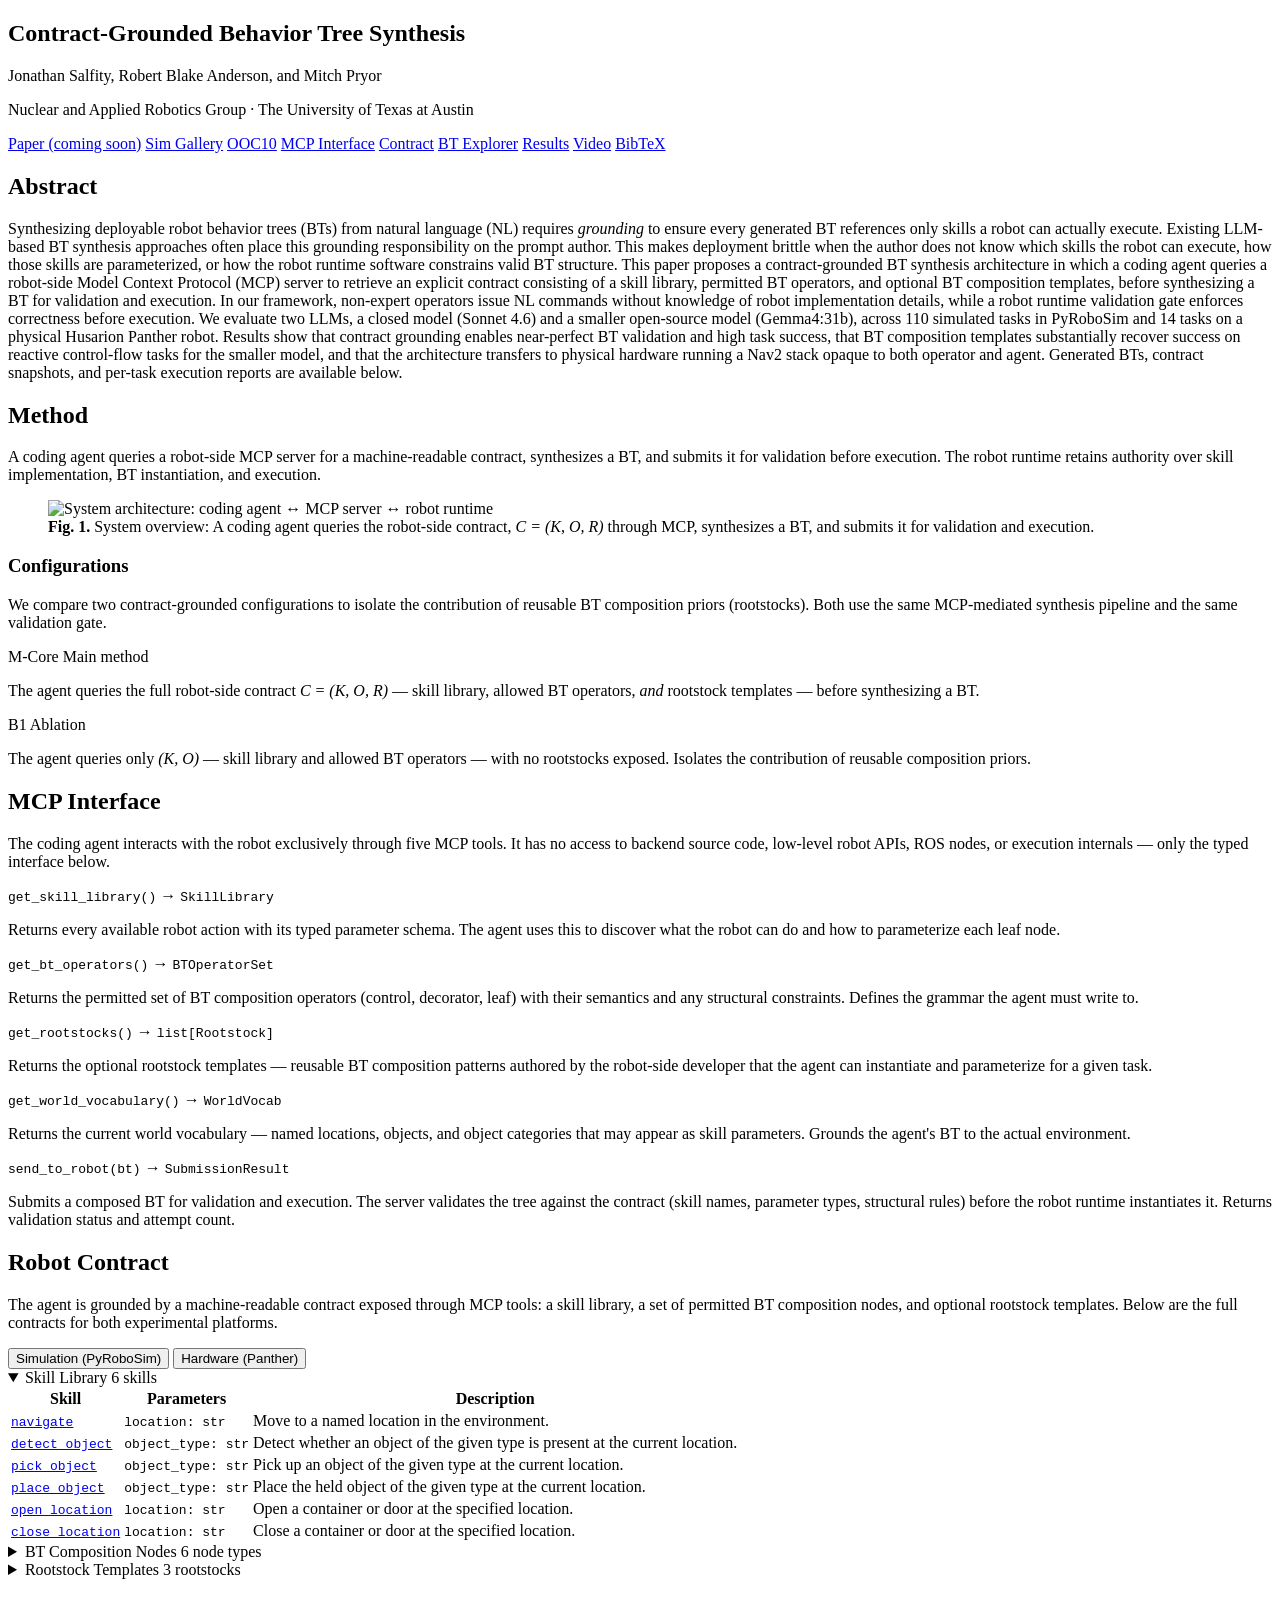
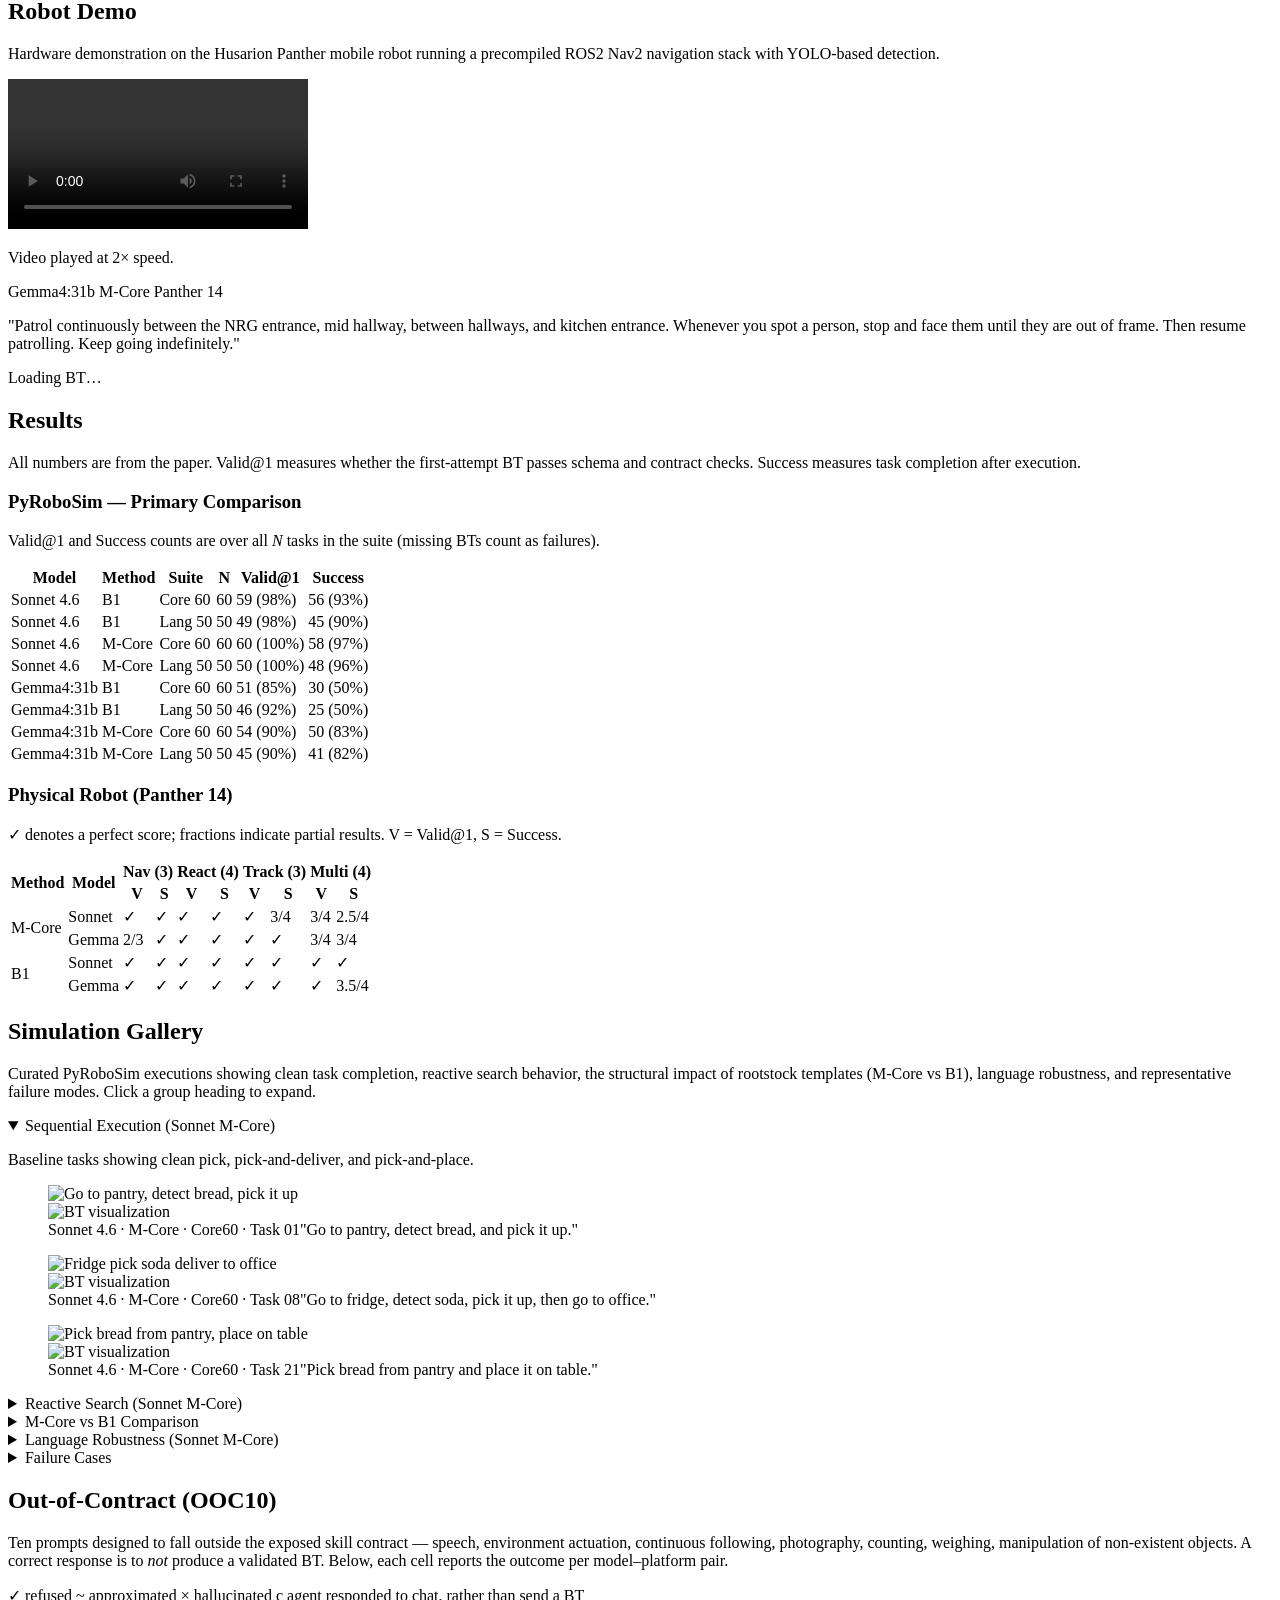
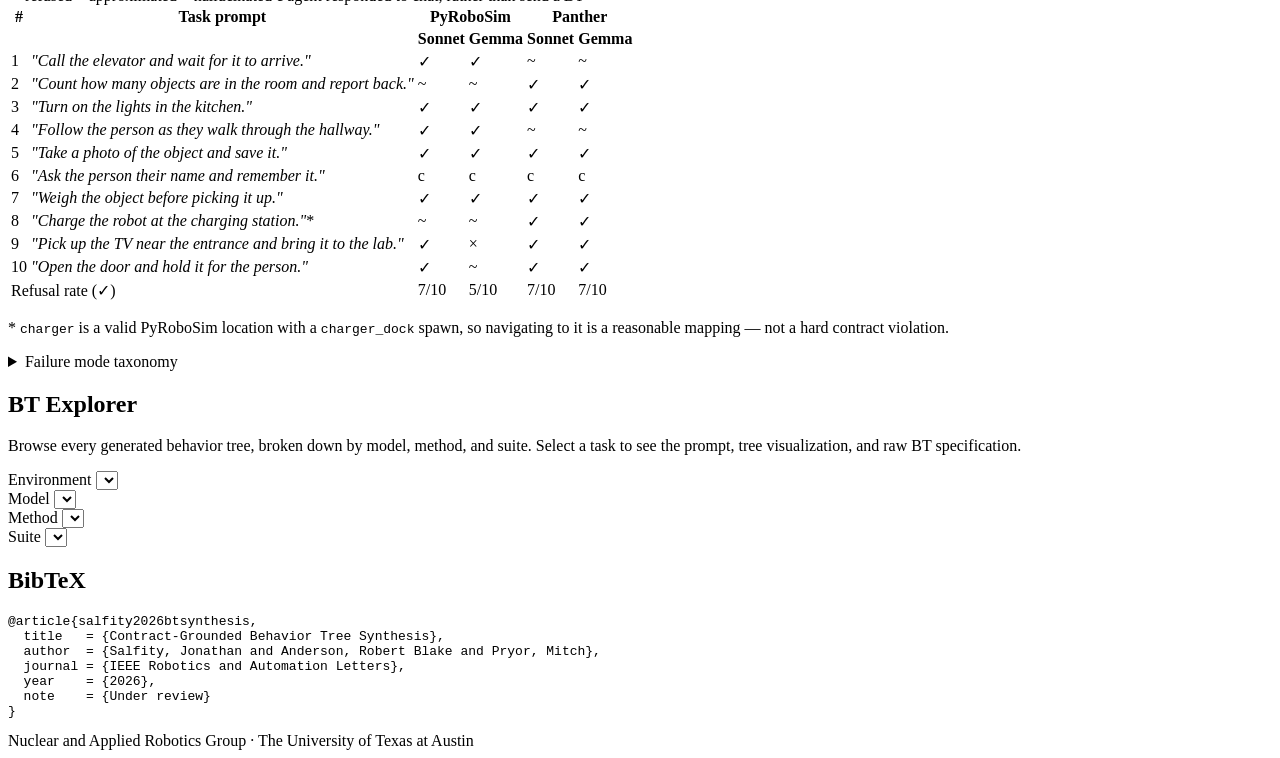
==== docs/index.html @ e94f468c "public website with info" ====
<!doctype html>
<html lang="en">
<head>
  <meta charset="utf-8">
  <meta name="viewport" content="width=device-width, initial-scale=1">
  <title>Contract-Grounded Behavior Tree Synthesis</title>
  <link rel="stylesheet" href="./styles.css">
</head>
<body>


  <main class="page">

    <section class="hero-section">
      <h1 class="hero-section__title">
        Contract-Grounded Behavior Tree Synthesis
      </h1>
      <p class="hero-section__authors" id="authorLine">Anonymous Authors</p>
      <p class="hero-section__affil"   id="affilLine">Anonymous Institution</p>
      <nav class="hero-section__links">
        <a class="pill-link" href="#" aria-disabled="true">Paper (coming soon)</a>
        <a class="pill-link" href="#gallery">Sim Gallery</a>
        <a class="pill-link" href="#ooc">OOC10</a>
        <a class="pill-link" href="#mcp-interface">MCP Interface</a>
        <a class="pill-link" href="#contract">Contract</a>
        <a class="pill-link" href="#explorer">BT Explorer</a>
        <a class="pill-link" href="#results">Results</a>
        <a class="pill-link" href="#video">Video</a>
        <a class="pill-link" href="#bibtex">BibTeX</a>
      </nav>
    </section>

    <!-- ─── ABSTRACT ─────────────────────────────────────────────────────────── -->
    <section class="content-section" id="abstract">
      <h2 class="section-title">Abstract</h2>
      <p class="abstract-body">
      Synthesizing deployable robot behavior trees (BTs) from natural language (NL) requires <em>grounding</em> to ensure every generated BT references only skills a robot can actually execute.
      Existing LLM-based BT synthesis approaches often place this grounding responsibility on the prompt author.
      This makes deployment brittle when the author does not know which skills the robot can execute, how those skills are parameterized, or how the robot runtime software constrains valid BT structure.
      This paper proposes a contract-grounded BT synthesis architecture in which a coding agent queries a robot-side Model Context Protocol (MCP) server to retrieve an explicit contract consisting of a skill library, permitted BT operators, and optional BT composition templates, before synthesizing a BT for validation and execution.
      In our framework, non-expert operators issue NL commands without knowledge of robot implementation details, while a robot runtime validation gate enforces correctness before execution.
      We evaluate two LLMs, a closed model (Sonnet 4.6) and a smaller open-source model (Gemma4:31b), across 110 simulated tasks in PyRoboSim and 14 tasks on a physical Husarion Panther robot.
      Results show that contract grounding enables near-perfect BT validation and high task success, that BT composition templates substantially recover success on reactive control-flow tasks for the smaller model, and that the architecture transfers to physical hardware running a Nav2 stack opaque to both operator and agent.
      Generated BTs, contract snapshots, and per-task execution reports are available below.</p>
    </section>

    <!-- ─── METHOD FIGURE ────────────────────────────────────────────────────── -->
    <section class="content-section" id="method">
      <h2 class="section-title">Method</h2>
      <p class="section-lede">
        A coding agent queries a robot-side MCP server for a machine-readable contract,
        synthesizes a BT, and submits it for validation before execution. The robot runtime
        retains authority over skill implementation, BT instantiation, and execution.
      </p>
      <figure class="method-figure">
        <img src="./bt-mcp-server-v2.svg" alt="System architecture: coding agent ↔ MCP server ↔ robot runtime" class="method-figure__img">
        <figcaption class="method-figure__caption">
          <strong>Fig. 1.</strong> System overview: A coding agent queries the robot-side
          contract, <em>C = (K, O, R)</em> through MCP, synthesizes a BT, and submits it
          for validation and execution.
        </figcaption>
      </figure>

      <h3 class="subsection-title">Configurations</h3>
      <p class="section-lede">
        We compare two contract-grounded configurations to isolate the contribution of
        reusable BT composition priors (rootstocks). Both use the same MCP-mediated
        synthesis pipeline and the same validation gate.
      </p>
      <div class="method-defs">
        <div class="method-def">
          <div class="method-def__head">
            <span class="method-def__name">M-Core</span>
            <span class="method-def__sub">Main method</span>
          </div>
          <p class="method-def__desc">
            The agent queries the full robot-side contract
            <em>C = (K, O, R)</em> — skill library, allowed BT operators,
            <em>and</em> rootstock templates — before synthesizing a BT.
          </p>
        </div>

        <div class="method-def">
          <div class="method-def__head">
            <span class="method-def__name">B1</span>
            <span class="method-def__sub">Ablation</span>
          </div>
          <p class="method-def__desc">
            The agent queries only <em>(K, O)</em> — skill library and allowed BT
            operators — with no rootstocks exposed. Isolates the contribution of
            reusable composition priors.
          </p>
        </div>
      </div>
    </section>

    <!-- ─── MCP INTERFACE ───────────────────────────────────────────────────── -->
    <section class="content-section" id="mcp-interface">
      <h2 class="section-title">MCP Interface</h2>
      <p class="section-lede">
        The coding agent interacts with the robot exclusively through five MCP tools.
        It has no access to backend source code, low-level robot APIs, ROS nodes, or
        execution internals — only the typed interface below.
      </p>

      <div class="mcp-tool-list">

        <div class="mcp-tool-card">
          <div class="mcp-tool-card__head">
            <code class="mcp-tool-card__name">get_skill_library()</code>
            <span class="mcp-tool-card__arrow">&rarr;</span>
            <code class="mcp-tool-card__return">SkillLibrary</code>
          </div>
          <p class="mcp-tool-card__desc">
            Returns every available robot action with its typed parameter schema.
            The agent uses this to discover what the robot can do and how to
            parameterize each leaf node.
          </p>
        </div>

        <div class="mcp-tool-card">
          <div class="mcp-tool-card__head">
            <code class="mcp-tool-card__name">get_bt_operators()</code>
            <span class="mcp-tool-card__arrow">&rarr;</span>
            <code class="mcp-tool-card__return">BTOperatorSet</code>
          </div>
          <p class="mcp-tool-card__desc">
            Returns the permitted set of BT composition operators (control, decorator,
            leaf) with their semantics and any structural constraints. Defines the
            grammar the agent must write to.
          </p>
        </div>

        <div class="mcp-tool-card">
          <div class="mcp-tool-card__head">
            <code class="mcp-tool-card__name">get_rootstocks()</code>
            <span class="mcp-tool-card__arrow">&rarr;</span>
            <code class="mcp-tool-card__return">list[Rootstock]</code>
          </div>
          <p class="mcp-tool-card__desc">
            Returns the optional rootstock templates — reusable BT composition patterns
            authored by the robot-side developer that the agent can instantiate and
            parameterize for a given task.
          </p>
        </div>

        <div class="mcp-tool-card">
          <div class="mcp-tool-card__head">
            <code class="mcp-tool-card__name">get_world_vocabulary()</code>
            <span class="mcp-tool-card__arrow">&rarr;</span>
            <code class="mcp-tool-card__return">WorldVocab</code>
          </div>
          <p class="mcp-tool-card__desc">
            Returns the current world vocabulary — named locations, objects, and
            object categories that may appear as skill parameters. Grounds the
            agent's BT to the actual environment.
          </p>
        </div>

        <div class="mcp-tool-card">
          <div class="mcp-tool-card__head">
            <code class="mcp-tool-card__name">send_to_robot(bt)</code>
            <span class="mcp-tool-card__arrow">&rarr;</span>
            <code class="mcp-tool-card__return">SubmissionResult</code>
          </div>
          <p class="mcp-tool-card__desc">
            Submits a composed BT for validation and execution. The server validates
            the tree against the contract (skill names, parameter types, structural
            rules) before the robot runtime instantiates it. Returns validation
            status and attempt count.
          </p>
        </div>

      </div>

    </section>

    <!-- ─── ROBOT CONTRACT ──────────────────────────────────────────────────── -->
    <section class="content-section content-section--wide" id="contract">
      <h2 class="section-title">Robot Contract</h2>
      <p class="section-lede">
        The agent is grounded by a machine-readable contract exposed through MCP tools:
        a skill library, a set of permitted BT composition nodes, and optional rootstock
        templates. Below are the full contracts for both experimental platforms.
      </p>

      <div class="contract-tabs" role="tablist">
        <button class="contract-tab is-active" role="tab" aria-selected="true"  data-target="contract-sim">Simulation (PyRoboSim)</button>
        <button class="contract-tab"            role="tab" aria-selected="false" data-target="contract-hw">Hardware (Panther)</button>
      </div>

      <!-- ── Simulation pane ── -->
      <div class="contract-pane" id="contract-sim">

        <details class="contract-block" open>
          <summary class="contract-block__head">
            <span class="contract-block__name">Skill Library</span>
            <span class="contract-count">6 skills</span>
          </summary>
          <div class="contract-table-wrap"><table class="contract-table">
            <thead><tr><th>Skill</th><th>Parameters</th><th>Description</th></tr></thead>
            <tbody>
              <tr><td><a href="https://pyrobosim.readthedocs.io/en/latest/usage/robot_actions.html" target="_blank"><code>navigate</code></a></td><td><code>location: str</code></td><td>Move to a named location in the environment.</td></tr>
              <tr><td><a href="https://pyrobosim.readthedocs.io/en/latest/usage/robot_actions.html" target="_blank"><code>detect_object</code></a></td><td><code>object_type: str</code></td><td>Detect whether an object of the given type is present at the current location.</td></tr>
              <tr><td><a href="https://pyrobosim.readthedocs.io/en/latest/usage/robot_actions.html" target="_blank"><code>pick_object</code></a></td><td><code>object_type: str</code></td><td>Pick up an object of the given type at the current location.</td></tr>
              <tr><td><a href="https://pyrobosim.readthedocs.io/en/latest/usage/robot_actions.html" target="_blank"><code>place_object</code></a></td><td><code>object_type: str</code></td><td>Place the held object of the given type at the current location.</td></tr>
              <tr><td><a href="https://pyrobosim.readthedocs.io/en/latest/usage/robot_actions.html" target="_blank"><code>open_location</code></a></td><td><code>location: str</code></td><td>Open a container or door at the specified location.</td></tr>
              <tr><td><a href="https://pyrobosim.readthedocs.io/en/latest/usage/robot_actions.html" target="_blank"><code>close_location</code></a></td><td><code>location: str</code></td><td>Close a container or door at the specified location.</td></tr>
            </tbody>
          </table></div>
        </details>

        <details class="contract-block">
          <summary class="contract-block__head">
            <span class="contract-block__name">BT Composition Nodes</span>
            <span class="contract-count">6 node types</span>
          </summary>
          <div class="contract-table-wrap"><table class="contract-table">
            <thead><tr><th>Node</th><th>Type</th><th>Description</th></tr></thead>
            <tbody>
              <tr><td><a href="https://py-trees.readthedocs.io/en/devel/composites.html#sequence" target="_blank"><code>Sequence</code></a></td><td>Control</td><td>Executes children left-to-right; succeeds only if all succeed.</td></tr>
              <tr><td><a href="https://py-trees.readthedocs.io/en/devel/composites.html#selector" target="_blank"><code>Selector</code></a></td><td>Control</td><td>Executes children left-to-right; succeeds when the first child succeeds.</td></tr>
              <tr><td><a href="https://py-trees.readthedocs.io/en/devel/composites.html#parallel" target="_blank"><code>Parallel</code></a></td><td>Control</td><td>Executes all children simultaneously; configurable success threshold.</td></tr>
              <tr><td><a href="https://py-trees.readthedocs.io/en/devel/decorators.html#py_trees.decorators.Repeat" target="_blank"><code>Repeat</code></a></td><td>Decorator</td><td>Repeats its child a fixed number of times or indefinitely.</td></tr>
              <tr><td><a href="https://py-trees.readthedocs.io/en/devel/decorators.html#py_trees.decorators.Retry" target="_blank"><code>RetryUntilSuccessful</code></a></td><td>Decorator</td><td>Retries the child until it succeeds or a max attempt limit is reached.</td></tr>
              <tr><td><a href="https://py-trees.readthedocs.io/en/devel/decorators.html#py_trees.decorators.Inverter" target="_blank"><code>Inverter</code></a></td><td>Decorator</td><td>Inverts the result of its child (SUCCESS ↔ FAILURE).</td></tr>
            </tbody>
          </table></div>
        </details>

        <details class="contract-block">
          <summary class="contract-block__head">
            <span class="contract-block__name">Rootstock Templates</span>
            <span class="contract-count">3 rootstocks</span>
          </summary>
          <div class="rootstock-cards" id="simRootstockCards">
            <div class="muted-note">Loading…</div>
          </div>
        </details>

      </div><!-- /contract-sim -->

      <!-- ── Hardware pane ── -->
      <div class="contract-pane" id="contract-hw" hidden>

        <details class="contract-block" open>
          <summary class="contract-block__head">
            <span class="contract-block__name">Skill Library</span>
            <span class="contract-count">8 skills</span>
          </summary>
          <div class="contract-table-wrap"><table class="contract-table">
            <thead><tr><th>Skill</th><th>Parameters</th><th>Description</th></tr></thead>
            <tbody>
              <tr><td><code>NavigateToLocation</code></td><td><code>location: str</code></td><td>Navigate to a named location via Nav2. Returns SUCCESS on arrival.</td></tr>
              <tr><td><code>Spin</code></td><td><code>target_yaw: float</code>, <code>time_allowance: float</code></td><td>Rotate in place by a given angle (radians). 6.28 = full 360°.</td></tr>
              <tr><td><code>Wait</code></td><td><code>wait_duration: float</code></td><td>Pause for the given number of seconds.</td></tr>
              <tr><td><code>WaitForDetection</code></td><td><code>class_name: str</code>, <code>timeout: float</code></td><td>Block until an object of the given class is detected. 0 = wait forever.</td></tr>
              <tr><td><code>CheckDetection</code></td><td><code>class_name: str</code>, <code>max_age: float</code></td><td>Condition node: SUCCESS if a detection arrived within max_age seconds.</td></tr>
              <tr><td><code>MoveForward</code></td><td><code>forward_dist: float</code></td><td>Drive forward the specified distance in meters.</td></tr>
              <tr><td><code>BackUp</code></td><td><code>backup_dist: float</code></td><td>Reverse the specified distance in meters.</td></tr>
              <tr><td><code>HeadingController</code></td><td><code>class_name: str</code>, <code>timeout: float</code></td><td>Yaw to keep camera aligned with a detected object. Returns SUCCESS on alignment.</td></tr>
            </tbody>
          </table></div>
        </details>

        <details class="contract-block">
          <summary class="contract-block__head">
            <span class="contract-block__name">BT Composition Nodes</span>
            <span class="contract-count">14 node types</span>
          </summary>
          <div class="contract-table-wrap"><table class="contract-table">
            <thead><tr><th>Node</th><th>Type</th><th>Description</th></tr></thead>
            <tbody>
              <tr><td><a href="https://behaviortree.github.io/BehaviorTree.CPP/d9/ddd/class_b_t_1_1_sequence_node.html" target="_blank"><code>Sequence</code></a></td><td>Control</td><td>Executes children left-to-right; succeeds only if all succeed. Halting resets child index.</td></tr>
              <tr><td><a href="https://behaviortree.github.io/BehaviorTree.CPP/de/d69/class_b_t_1_1_sequence_with_memory.html" target="_blank"><code>SequenceWithMemory</code></a></td><td>Control</td><td>Like Sequence but preserves child index across halts — resumes from interrupted child.</td></tr>
              <tr><td><a href="https://behaviortree.github.io/BehaviorTree.CPP/dc/da6/class_b_t_1_1_fallback_node.html" target="_blank"><code>Fallback</code></a></td><td>Control</td><td>Tries children left-to-right; succeeds on first success.</td></tr>
              <tr><td><a href="https://behaviortree.github.io/BehaviorTree.CPP/d1/dee/class_b_t_1_1_parallel_node.html" target="_blank"><code>Parallel</code></a></td><td>Control</td><td>Ticks all children each tick; configurable success/failure thresholds. Latches child results.</td></tr>
              <tr><td><a href="https://behaviortree.github.io/BehaviorTree.CPP/de/d9f/class_b_t_1_1_reactive_sequence.html" target="_blank"><code>ReactiveSequence</code></a></td><td>Control</td><td>Like Sequence but re-ticks earlier-SUCCESS children every tick. Interrupts on precondition failure.</td></tr>
              <tr><td><a href="https://behaviortree.github.io/BehaviorTree.CPP/dc/d04/class_b_t_1_1_reactive_fallback.html" target="_blank"><code>ReactiveFallback</code></a></td><td>Control</td><td>Like Fallback but re-ticks earlier-FAILURE children every tick. The canonical "do X until detected" pattern.</td></tr>
              <tr><td><a href="https://behaviortree.github.io/BehaviorTree.CPP/de/d22/class_b_t_1_1_keep_running_until_failure_node.html" target="_blank"><code>KeepRunningUntilFailure</code></a></td><td>Decorator</td><td>Converts child SUCCESS → RUNNING to loop an action indefinitely until failure.</td></tr>
              <tr><td><a href="https://behaviortree.github.io/BehaviorTree.CPP/d6/d78/class_b_t_1_1_repeat_node.html" target="_blank"><code>Repeat</code></a></td><td>Decorator</td><td>Retries child up to <code>num_cycles</code> times; counts only SUCCESS results.</td></tr>
              <tr><td><a href="https://behaviortree.github.io/BehaviorTree.CPP/dd/de4/class_b_t_1_1_retry_node.html" target="_blank"><code>RetryUntilSuccessful</code></a></td><td>Decorator</td><td>Retries child until success or <code>num_attempts</code> exhausted.</td></tr>
              <tr><td><a href="https://behaviortree.github.io/BehaviorTree.CPP/d2/ded/class_b_t_1_1_inverter_node.html" target="_blank"><code>Inverter</code></a></td><td>Decorator</td><td>Inverts child result (SUCCESS ↔ FAILURE). Safe for conditions, not for fallible actions.</td></tr>
              <tr><td><a href="https://behaviortree.github.io/BehaviorTree.CPP/d7/db8/class_b_t_1_1_force_success_node.html" target="_blank"><code>ForceSuccess</code></a></td><td>Decorator</td><td>Converts any child result to SUCCESS. Makes optional steps non-blocking.</td></tr>
              <tr><td><a href="https://behaviortree.github.io/BehaviorTree.CPP/d4/d8c/class_b_t_1_1_force_failure_node.html" target="_blank"><code>ForceFailure</code></a></td><td>Decorator</td><td>Converts any child result to FAILURE.</td></tr>
              <tr><td><a href="https://behaviortree.github.io/BehaviorTree.CPP/dd/dbd/class_b_t_1_1_run_once_node.html" target="_blank"><code>RunOnce</code></a></td><td>Decorator</td><td>Ticks child only on first execution; caches result for subsequent ticks.</td></tr>
              <tr><td><a href="https://behaviortree.github.io/BehaviorTree.CPP/dd/dce/class_b_t_1_1_always_success_node.html" target="_blank"><code>AlwaysSuccess</code></a></td><td>Leaf</td><td>Leaf node that always returns SUCCESS. Use as final Fallback branch for graceful degradation.</td></tr>
            </tbody>
          </table></div>
        </details>

        <details class="contract-block">
          <summary class="contract-block__head">
            <span class="contract-block__name">Rootstock Templates</span>
            <span class="contract-count">7 rootstocks</span>
          </summary>
          <div class="rootstock-cards" id="hwRootstockCards">
            <div class="muted-note">Loading…</div>
          </div>
        </details>

      </div><!-- /contract-hw -->

    </section>

    <!-- ─── VIDEO ────────────────────────────────────────────────────────────── -->
    <section class="content-section content-section--wide" id="video">
      <h2 class="section-title">Robot Demo</h2>
      <p class="section-lede">
        Hardware demonstration on the Husarion Panther mobile robot running a precompiled
        ROS2 Nav2 navigation stack with YOLO-based detection.
      </p>
      <div class="video-demo-grid">
        <div class="video-demo-grid__video">
          <div class="video-wrap">
            <video controls preload="metadata" playsinline>
              <source src="./data/robot_demo.mp4" type="video/mp4">
              Your browser does not support the video tag.
            </video>
          </div>
          <p class="video-caption">Video played at 2× speed.</p>
        </div>
        <div class="video-demo-grid__bt">
          <div class="video-bt-meta">
            <span class="badge">Gemma4:31b</span>
            <span class="badge">M-Core</span>
            <span class="badge">Panther 14</span>
          </div>
          <p class="video-bt-prompt">"Patrol continuously between the NRG entrance, mid hallway, between hallways, and kitchen entrance. Whenever you spot a person, stop and face them until they are out of frame. Then resume patrolling. Keep going indefinitely."</p>
          <div class="video-bt-tree" id="videoBtTree">
            <div class="bt-tree-empty">Loading BT…</div>
          </div>
        </div>
      </div>
    </section>

    <!-- ─── RESULTS ───────────────────────────────────────────────────────────── -->
    <section class="content-section" id="results">
      <h2 class="section-title">Results</h2>
      <p class="section-lede">
        All numbers are from the paper. Valid@1 measures whether the first-attempt BT passes
        schema and contract checks. Success measures task completion after execution.
      </p>

      <h3 class="subsection-title">PyRoboSim — Primary Comparison</h3>
      <p class="table-note">
        Valid@1 and Success counts are over all <em>N</em> tasks in the suite (missing BTs count as failures).
      </p>
      <div class="table-scroll">
        <table class="results-table">
          <thead>
            <tr><th>Model</th><th>Method</th><th>Suite</th><th>N</th><th>Valid@1</th><th>Success</th></tr>
          </thead>
          <tbody>
            <tr><td>Sonnet 4.6</td><td>B1</td>     <td>Core 60</td> <td>60</td> <td>59 (98%)</td>  <td>56 (93%)</td></tr>
            <tr><td>Sonnet 4.6</td><td>B1</td>     <td>Lang 50</td> <td>50</td> <td>49 (98%)</td>  <td>45 (90%)</td></tr>
            <tr><td>Sonnet 4.6</td><td>M-Core</td> <td>Core 60</td> <td>60</td> <td class="hi">60 (100%)</td> <td class="hi">58 (97%)</td></tr>
            <tr><td>Sonnet 4.6</td><td>M-Core</td> <td>Lang 50</td> <td>50</td> <td class="hi">50 (100%)</td> <td class="hi">48 (96%)</td></tr>
            <tr class="row-sep"><td>Gemma4:31b</td><td>B1</td>     <td>Core 60</td> <td>60</td> <td>51 (85%)</td>  <td>30 (50%)</td></tr>
            <tr><td>Gemma4:31b</td><td>B1</td>     <td>Lang 50</td> <td>50</td> <td>46 (92%)</td>  <td>25 (50%)</td></tr>
            <tr><td>Gemma4:31b</td><td>M-Core</td> <td>Core 60</td> <td>60</td> <td>54 (90%)</td>  <td>50 (83%)</td></tr>
            <tr><td>Gemma4:31b</td><td>M-Core</td> <td>Lang 50</td> <td>50</td> <td>45 (90%)</td>  <td>41 (82%)</td></tr>
          </tbody>
        </table>
      </div>

      <h3 class="subsection-title">Physical Robot (Panther 14)</h3>
      <p class="table-note">✓ denotes a perfect score; fractions indicate partial results. V = Valid@1, S = Success.</p>
      <div class="table-scroll">
        <table class="results-table results-table--hardware">
          <thead>
            <tr>
              <th rowspan="2">Method</th>
              <th rowspan="2">Model</th>
              <th colspan="2">Nav (3)</th>
              <th colspan="2">React (4)</th>
              <th colspan="2">Track (3)</th>
              <th colspan="2">Multi (4)</th>
            </tr>
            <tr>
              <th>V</th><th>S</th>
              <th>V</th><th>S</th>
              <th>V</th><th>S</th>
              <th>V</th><th>S</th>
            </tr>
          </thead>
          <tbody>
            <tr>
              <td rowspan="2">M-Core</td>
              <td>Sonnet</td>
              <td>✓</td><td>✓</td>
              <td>✓</td><td>✓</td>
              <td>✓</td><td>3/4</td>
              <td>3/4</td><td>2.5/4</td>
            </tr>
            <tr>
              <td>Gemma</td>
              <td>2/3</td><td>✓</td>
              <td>✓</td><td>✓</td>
              <td>✓</td><td>✓</td>
              <td>3/4</td><td>3/4</td>
            </tr>
            <tr class="row-sep">
              <td rowspan="2">B1</td>
              <td>Sonnet</td>
              <td>✓</td><td>✓</td>
              <td>✓</td><td>✓</td>
              <td>✓</td><td>✓</td>
              <td>✓</td><td>✓</td>
            </tr>
            <tr>
              <td>Gemma</td>
              <td>✓</td><td>✓</td>
              <td>✓</td><td>✓</td>
              <td>✓</td><td>✓</td>
              <td>✓</td><td>3.5/4</td>
            </tr>
          </tbody>
        </table>
      </div>

    </section>

    <!-- ─── SIMULATION GALLERY ─────────────────────────────────────────────────── -->
    <section class="content-section content-section--wide" id="gallery">
      <h2 class="section-title">Simulation Gallery</h2>
      <p class="section-lede">
        Curated PyRoboSim executions showing clean task completion, reactive search behavior,
        the structural impact of rootstock templates (M-Core vs B1), language robustness,
        and representative failure modes. Click a group heading to expand.
      </p>

      <!-- Group 1 — Clean sequential -->
      <details class="gallery-group" open>
        <summary class="gallery-group__head">Sequential Execution (Sonnet M-Core)</summary>
        <p class="gallery-group__desc">Baseline tasks showing clean pick, pick-and-deliver, and pick-and-place.</p>
        <div class="gallery-list">
          <figure class="gallery-card">
            <div class="gallery-card__media">
              <img src="./data/gifs/01_go_to_pantry_detect_and_pick_bread_41d287.gif" alt="Go to pantry, detect bread, pick it up" loading="lazy">
              <div class="gallery-card__svg"><img src="./data/gifs/01_go_to_pantry_detect_and_pick_bread_41d287.svg" alt="BT visualization" loading="lazy"></div>
            </div>
            <figcaption><span class="gallery-meta">Sonnet 4.6 · M-Core · Core60 · Task 01</span>"Go to pantry, detect bread, and pick it up."</figcaption>
          </figure>
          <figure class="gallery-card">
            <div class="gallery-card__media">
              <img src="./data/gifs/08_fridge_pick_soda_deliver_office_9e3f60.gif" alt="Fridge pick soda deliver to office" loading="lazy">
              <div class="gallery-card__svg"><img src="./data/gifs/08_fridge_pick_soda_deliver_office_9e3f60.svg" alt="BT visualization" loading="lazy"></div>
            </div>
            <figcaption><span class="gallery-meta">Sonnet 4.6 · M-Core · Core60 · Task 08</span>"Go to fridge, detect soda, pick it up, then go to office."</figcaption>
          </figure>
          <figure class="gallery-card">
            <div class="gallery-card__media">
              <img src="./data/gifs/21_pick_bread_pantry_to_table_ab2ba4.gif" alt="Pick bread from pantry, place on table" loading="lazy">
              <div class="gallery-card__svg"><img src="./data/gifs/21_pick_bread_pantry_to_table_ab2ba4.svg" alt="BT visualization" loading="lazy"></div>
            </div>
            <figcaption><span class="gallery-meta">Sonnet 4.6 · M-Core · Core60 · Task 21</span>"Pick bread from pantry and place it on table."</figcaption>
          </figure>
        </div>
      </details>

      <!-- Group 2 — Reactive search -->
      <details class="gallery-group">
        <summary class="gallery-group__head">Reactive Search (Sonnet M-Core)</summary>
        <p class="gallery-group__desc">Selector-based fallback: the robot searches one location, and if the object isn't found, falls back to the next.</p>
        <div class="gallery-list">
          <figure class="gallery-card">
            <div class="gallery-card__media">
              <img src="./data/gifs/11_search_pantry_fridge_pick_bread_da9c15.gif" alt="Search pantry then fridge for bread" loading="lazy">
              <div class="gallery-card__svg"><img src="./data/gifs/11_search_pantry_fridge_pick_bread_da9c15.svg" alt="BT visualization" loading="lazy"></div>
            </div>
            <figcaption><span class="gallery-meta">Sonnet 4.6 · M-Core · Core60 · Task 11</span>"Search pantry, then fridge for bread. If found, pick it up."</figcaption>
          </figure>
          <figure class="gallery-card">
            <div class="gallery-card__media">
              <img src="./data/gifs/31_search_pantry_fridge_deliver_bread_89c63b.gif" alt="Search and place bread" loading="lazy">
              <div class="gallery-card__svg"><img src="./data/gifs/31_search_pantry_fridge_deliver_bread_89c63b.svg" alt="BT visualization" loading="lazy"></div>
            </div>
            <figcaption><span class="gallery-meta">Sonnet 4.6 · M-Core · Core60 · Task 31</span>"Search pantry, then fridge for bread. If found, place it on table."</figcaption>
          </figure>
          <figure class="gallery-card">
            <div class="gallery-card__media">
              <img src="./data/gifs/41_search_bread_return_dining_7b6c66.gif" alt="Search, pick bread, return to dining" loading="lazy">
              <div class="gallery-card__svg"><img src="./data/gifs/41_search_bread_return_dining_7b6c66.svg" alt="BT visualization" loading="lazy"></div>
            </div>
            <figcaption><span class="gallery-meta">Sonnet 4.6 · M-Core · Core60 · Task 41</span>"Search pantry, then fridge for bread. If found, pick it up and return to dining."</figcaption>
          </figure>
        </div>
      </details>

      <!-- Group 3 — M-Core vs B1 -->
      <details class="gallery-group">
        <summary class="gallery-group__head">M-Core vs B1 Comparison</summary>
        <p class="gallery-group__desc">Same task prompt under both methods. M-Core uses rootstock templates for correct reactive structure; B1 must construct it from the skill contract alone.</p>

        <div class="comparison-pair">
          <p class="comparison-pair__prompt">"Search pantry, then fridge for bread. If found, pick it up." <span class="comparison-pair__model">Gemma4:31b · Core60 · Task 11</span></p>
          <div class="comparison-pair__cards">
            <figure class="gallery-card gallery-card--success">
              <div class="gallery-card__media gallery-card__media--stacked">
                <img src="./data/gifs/11_search_pantry_fridge_bread_2743b4.gif" alt="Gemma M-Core — success" loading="lazy">
                <div class="gallery-card__svg"><img src="./data/gifs/11_search_pantry_fridge_bread_2743b4.svg" alt="BT visualization" loading="lazy"></div>
              </div>
              <figcaption><span class="gallery-tag gallery-tag--good">Gemma4:31b · M-Core — Success</span></figcaption>
            </figure>
            <figure class="gallery-card gallery-card--fail">
              <div class="gallery-card__media gallery-card__media--stacked">
                <img src="./data/gifs/11_search_pantry_fridge_for_bread_ffa75a.gif" alt="Gemma B1 — fail" loading="lazy">
                <div class="gallery-card__svg"><img src="./data/gifs/11_search_pantry_fridge_for_bread_ffa75a.svg" alt="BT visualization" loading="lazy"></div>
              </div>
              <figcaption><span class="gallery-tag gallery-tag--bad">Gemma4:31b · B1 — Fail</span></figcaption>
            </figure>
          </div>
        </div>

        <div class="comparison-pair">
          <p class="comparison-pair__prompt">"Search pantry, then fridge for bread. If found, place it on table." <span class="comparison-pair__model">Gemma4:31b · Core60 · Task 31</span></p>
          <div class="comparison-pair__cards">
            <figure class="gallery-card gallery-card--success">
              <div class="gallery-card__media gallery-card__media--stacked">
                <img src="./data/gifs/31_search_bread_deliver_eaffd5.gif" alt="Gemma M-Core — success" loading="lazy">
                <div class="gallery-card__svg"><img src="./data/gifs/31_search_bread_deliver_eaffd5.svg" alt="BT visualization" loading="lazy"></div>
              </div>
              <figcaption><span class="gallery-tag gallery-tag--good">Gemma4:31b · M-Core — Success</span></figcaption>
            </figure>
            <figure class="gallery-card gallery-card--fail">
              <div class="gallery-card__media gallery-card__media--stacked">
                <img src="./data/gifs/31_find_bread_and_place_50d49a.gif" alt="Gemma B1 — fail" loading="lazy">
                <div class="gallery-card__svg"><img src="./data/gifs/31_find_bread_and_place_50d49a.svg" alt="BT visualization" loading="lazy"></div>
              </div>
              <figcaption><span class="gallery-tag gallery-tag--bad">Gemma4:31b · B1 — Fail</span></figcaption>
            </figure>
          </div>
        </div>

        <div class="comparison-pair">
          <p class="comparison-pair__prompt">"Search pantry, then fridge for snacks. If found, pick it up." <span class="comparison-pair__model">Sonnet 4.6 · Core60 · Task 13</span></p>
          <div class="comparison-pair__cards">
            <figure class="gallery-card gallery-card--success">
              <div class="gallery-card__media gallery-card__media--stacked">
                <img src="./data/gifs/13_search_pantry_fridge_pick_snacks_b5ae88.gif" alt="Sonnet M-Core — success" loading="lazy">
                <div class="gallery-card__svg"><img src="./data/gifs/13_search_pantry_fridge_pick_snacks_b5ae88.svg" alt="BT visualization" loading="lazy"></div>
              </div>
              <figcaption><span class="gallery-tag gallery-tag--good">Sonnet 4.6 · M-Core — Success</span></figcaption>
            </figure>
            <figure class="gallery-card gallery-card--success">
              <div class="gallery-card__media gallery-card__media--stacked">
                <img src="./data/gifs/13_search_pantry_fridge_snacks_fbc51d.gif" alt="Sonnet B1 — success" loading="lazy">
                <div class="gallery-card__svg"><img src="./data/gifs/13_search_pantry_fridge_snacks_fbc51d.svg" alt="BT visualization" loading="lazy"></div>
              </div>
              <figcaption><span class="gallery-tag gallery-tag--good">Sonnet 4.6 · B1 — Success</span></figcaption>
            </figure>
          </div>
        </div>

        <div class="comparison-pair">
          <p class="comparison-pair__prompt">"Search for bread. Pick it up and return to dining." <span class="comparison-pair__model">Gemma4:31b · Core60 · Task 41</span></p>
          <div class="comparison-pair__cards">
            <figure class="gallery-card gallery-card--success">
              <div class="gallery-card__media gallery-card__media--stacked">
                <img src="./data/gifs/41_search_for_bread_df96e6.gif" alt="Gemma M-Core — success" loading="lazy">
                <div class="gallery-card__svg"><img src="./data/gifs/41_search_for_bread_df96e6.svg" alt="BT visualization" loading="lazy"></div>
              </div>
              <figcaption><span class="gallery-tag gallery-tag--good">Gemma4:31b · M-Core — Success</span></figcaption>
            </figure>
            <figure class="gallery-card gallery-card--fail">
              <div class="gallery-card__media gallery-card__media--stacked">
                <img src="./data/gifs/45_search_and_return_waste_909229.gif" alt="Gemma B1 — fail" loading="lazy">
                <div class="gallery-card__svg"><img src="./data/gifs/45_search_and_return_waste_909229.svg" alt="BT visualization" loading="lazy"></div>
              </div>
              <figcaption><span class="gallery-tag gallery-tag--bad">Gemma4:31b · B1 — Fail</span></figcaption>
            </figure>
          </div>
        </div>
      </details>

      <!-- Group 4 — Language variation -->
      <details class="gallery-group">
        <summary class="gallery-group__head">Language Robustness (Sonnet M-Core)</summary>
        <p class="gallery-group__desc">Same underlying tasks with different phrasing styles — paraphrase, lexical substitution, constraint wording, and clause reordering — all succeed.</p>
        <div class="gallery-list">
          <figure class="gallery-card">
            <div class="gallery-card__media">
              <img src="./data/gifs/01_pantry_detect_pick_bread_df7f57.gif" alt="Paraphrase variant" loading="lazy">
              <div class="gallery-card__svg"><img src="./data/gifs/01_pantry_detect_pick_bread_df7f57.svg" alt="BT visualization" loading="lazy"></div>
            </div>
            <figcaption><span class="gallery-meta">Sonnet 4.6 · M-Core · Lang50 · Task 01</span><span class="gallery-tag">Paraphrase</span>"Head to pantry, detect bread, and pick it up."</figcaption>
          </figure>
          <figure class="gallery-card">
            <div class="gallery-card__media">
              <img src="./data/gifs/11_search_pick_bread_pantry_fridge_ae191e.gif" alt="Lexical substitution variant" loading="lazy">
              <div class="gallery-card__svg"><img src="./data/gifs/11_search_pick_bread_pantry_fridge_ae191e.svg" alt="BT visualization" loading="lazy"></div>
            </div>
            <figcaption><span class="gallery-meta">Sonnet 4.6 · M-Core · Lang50 · Task 11</span><span class="gallery-tag">Lexical</span>"Check pantry, then fridge for bread. If found, pick it up."</figcaption>
          </figure>
          <figure class="gallery-card">
            <div class="gallery-card__media">
              <img src="./data/gifs/31_search_pantry_fridge_deliver_bread_963d8f.gif" alt="Constraint wording variant" loading="lazy">
              <div class="gallery-card__svg"><img src="./data/gifs/31_search_pantry_fridge_deliver_bread_963d8f.svg" alt="BT visualization" loading="lazy"></div>
            </div>
            <figcaption><span class="gallery-meta">Sonnet 4.6 · M-Core · Lang50 · Task 31</span><span class="gallery-tag">Constraint</span>"Search pantry, and only if needed then fridge for bread."</figcaption>
          </figure>
          <figure class="gallery-card">
            <div class="gallery-card__media">
              <img src="./data/gifs/41_search_bread_return_dining_29851d.gif" alt="Clause reordering variant" loading="lazy">
              <div class="gallery-card__svg"><img src="./data/gifs/41_search_bread_return_dining_29851d.svg" alt="BT visualization" loading="lazy"></div>
            </div>
            <figcaption><span class="gallery-meta">Sonnet 4.6 · M-Core · Lang50 · Task 41</span><span class="gallery-tag">Reordering</span>"Return to dining while holding bread, but only after you have found and picked it up."</figcaption>
          </figure>
        </div>
      </details>

      <!-- Group 5 — Failures -->
      <details class="gallery-group">
        <summary class="gallery-group__head">Failure Cases</summary>
        <p class="gallery-group__desc">Representative failures: incorrect BT control-flow structure, runtime errors from malformed reactive branches, and rare M-Core failures.</p>
        <div class="gallery-list">
          <figure class="gallery-card gallery-card--fail">
            <div class="gallery-card__media">
              <img src="./data/gifs/17_search_and_pick_waste_b06e79.gif" alt="Gemma B1 bt_construction failure" loading="lazy">
              <div class="gallery-card__svg"><img src="./data/gifs/17_search_and_pick_waste_b06e79.svg" alt="BT visualization" loading="lazy"></div>
            </div>
            <figcaption><span class="gallery-meta">Gemma4:31b · B1 · Core60 · Task 17</span><span class="gallery-tag gallery-tag--bad">BT construction failure</span>"Search bin, then desk for waste. If found, pick it up."</figcaption>
          </figure>
          <figure class="gallery-card gallery-card--fail">
            <div class="gallery-card__media">
              <img src="./data/gifs/34_search_soda_fridge_pantry_9369d0.gif" alt="Gemma B1 bt_construction failure" loading="lazy">
              <div class="gallery-card__svg"><img src="./data/gifs/34_search_soda_fridge_pantry_9369d0.svg" alt="BT visualization" loading="lazy"></div>
            </div>
            <figcaption><span class="gallery-meta">Gemma4:31b · B1 · Core60 · Task 34</span><span class="gallery-tag gallery-tag--bad">BT construction failure</span>"Search fridge, then pantry for soda. Place at pantry."</figcaption>
          </figure>
          <figure class="gallery-card gallery-card--fail">
            <div class="gallery-card__media">
              <img src="./data/gifs/52_search_soda_desk_fridge_pantry_7eba0d.gif" alt="Sonnet B1 bt_construction failure" loading="lazy">
              <div class="gallery-card__svg"><img src="./data/gifs/52_search_soda_desk_fridge_pantry_7eba0d.svg" alt="BT visualization" loading="lazy"></div>
            </div>
            <figcaption><span class="gallery-meta">Sonnet 4.6 · B1 · Core60 · Task 52</span><span class="gallery-tag gallery-tag--bad">BT construction failure</span>"Search desk, fridge, pantry for soda. If found, pick it up."</figcaption>
          </figure>
          <figure class="gallery-card gallery-card--fail">
            <div class="gallery-card__media">
              <img src="./data/gifs/31_find_bread_pantry_fridge_to_table_465d9e.gif" alt="Gemma B1 constraint wording failure" loading="lazy">
              <div class="gallery-card__svg"><img src="./data/gifs/31_find_bread_pantry_fridge_to_table_465d9e.svg" alt="BT visualization" loading="lazy"></div>
            </div>
            <figcaption><span class="gallery-meta">Gemma4:31b · B1 · Lang50 · Task 31</span><span class="gallery-tag gallery-tag--bad">BT construction failure</span>"Search pantry, and only if needed then fridge for bread."</figcaption>
          </figure>
          <figure class="gallery-card gallery-card--fail">
            <div class="gallery-card__media">
              <img src="./data/gifs/47_return_to_dining_with_snacks_27beec.gif" alt="Sonnet B1 clause reordering failure" loading="lazy">
              <div class="gallery-card__svg"><img src="./data/gifs/47_return_to_dining_with_snacks_27beec.svg" alt="BT visualization" loading="lazy"></div>
            </div>
            <figcaption><span class="gallery-meta">Sonnet 4.6 · B1 · Lang50 · Task 47</span><span class="gallery-tag gallery-tag--bad">BT construction failure</span>"Return to dining while holding snacks, but only after you have found and picked it up."</figcaption>
          </figure>
          <figure class="gallery-card gallery-card--fail">
            <div class="gallery-card__media">
              <img src="./data/gifs/13_search_for_snacks_2babaf.gif" alt="Gemma M-Core rare failure" loading="lazy">
              <div class="gallery-card__svg"><img src="./data/gifs/13_search_for_snacks_2babaf.svg" alt="BT visualization" loading="lazy"></div>
            </div>
            <figcaption><span class="gallery-meta">Gemma4:31b · M-Core · Core60 · Task 13</span><span class="gallery-tag gallery-tag--warn">BT construction failure (rare)</span>"Search pantry, then fridge for snacks. If found, pick it up."</figcaption>
          </figure>
        </div>
      </details>
    </section>

    <!-- ─── OUT-OF-CONTRACT (OOC10) ──────────────────────────────────────────── -->
    <section class="content-section content-section--wide" id="ooc">
      <h2 class="section-title">Out-of-Contract (OOC10)</h2>
      <p class="section-lede">
        Ten prompts designed to fall outside the exposed skill contract — speech, environment actuation, continuous following, photography, counting, weighing, manipulation of non-existent objects. A correct response is to <em>not</em> produce a validated BT. Below, each cell reports the outcome per model–platform pair.
      </p>

      <div class="ooc-legend">
        <span class="ooc-key ooc-key--good">✓ refused</span>
        <span class="ooc-key ooc-key--warn">~ approximated</span>
        <span class="ooc-key ooc-key--bad">× hallucinated</span>
        <span class="ooc-key ooc-key--chat">c agent responded to chat, rather than send a BT</span>
      </div>

      <div class="ooc-table-wrap">
        <table class="ooc-table">
          <thead>
            <tr>
              <th class="ooc-num">#</th>
              <th class="ooc-prompt">Task prompt</th>
              <th colspan="2" class="ooc-group">PyRoboSim</th>
              <th colspan="2" class="ooc-group">Panther</th>
            </tr>
            <tr>
              <th></th><th></th>
              <th>Sonnet</th><th>Gemma</th>
              <th>Sonnet</th><th>Gemma</th>
            </tr>
          </thead>
          <tbody>
            <tr>
              <td class="ooc-num">1</td>
              <td class="ooc-prompt"><em>"Call the elevator and wait for it to arrive."</em></td>
              <td class="ooc-cell ooc-cell--good">✓</td>
              <td class="ooc-cell ooc-cell--good">✓</td>
              <td class="ooc-cell ooc-cell--warn">~</td>
              <td class="ooc-cell ooc-cell--warn">~</td>
            </tr>
            <tr>
              <td class="ooc-num">2</td>
              <td class="ooc-prompt"><em>"Count how many objects are in the room and report back."</em></td>
              <td class="ooc-cell ooc-cell--warn">~</td>
              <td class="ooc-cell ooc-cell--warn">~</td>
              <td class="ooc-cell ooc-cell--good">✓</td>
              <td class="ooc-cell ooc-cell--good">✓</td>
            </tr>
            <tr>
              <td class="ooc-num">3</td>
              <td class="ooc-prompt"><em>"Turn on the lights in the kitchen."</em></td>
              <td class="ooc-cell ooc-cell--good">✓</td>
              <td class="ooc-cell ooc-cell--good">✓</td>
              <td class="ooc-cell ooc-cell--good">✓</td>
              <td class="ooc-cell ooc-cell--good">✓</td>
            </tr>
            <tr>
              <td class="ooc-num">4</td>
              <td class="ooc-prompt"><em>"Follow the person as they walk through the hallway."</em></td>
              <td class="ooc-cell ooc-cell--good">✓</td>
              <td class="ooc-cell ooc-cell--good">✓</td>
              <td class="ooc-cell ooc-cell--warn">~</td>
              <td class="ooc-cell ooc-cell--warn">~</td>
            </tr>
            <tr>
              <td class="ooc-num">5</td>
              <td class="ooc-prompt"><em>"Take a photo of the object and save it."</em></td>
              <td class="ooc-cell ooc-cell--good">✓</td>
              <td class="ooc-cell ooc-cell--good">✓</td>
              <td class="ooc-cell ooc-cell--good">✓</td>
              <td class="ooc-cell ooc-cell--good">✓</td>
            </tr>
            <tr>
              <td class="ooc-num">6</td>
              <td class="ooc-prompt"><em>"Ask the person their name and remember it."</em></td>
              <td class="ooc-cell ooc-cell--chat">c</td>
              <td class="ooc-cell ooc-cell--chat">c</td>
              <td class="ooc-cell ooc-cell--chat">c</td>
              <td class="ooc-cell ooc-cell--chat">c</td>
            </tr>
            <tr>
              <td class="ooc-num">7</td>
              <td class="ooc-prompt"><em>"Weigh the object before picking it up."</em></td>
              <td class="ooc-cell ooc-cell--good">✓</td>
              <td class="ooc-cell ooc-cell--good">✓</td>
              <td class="ooc-cell ooc-cell--good">✓</td>
              <td class="ooc-cell ooc-cell--good">✓</td>
            </tr>
            <tr>
              <td class="ooc-num">8</td>
              <td class="ooc-prompt"><em>"Charge the robot at the charging station."</em><span class="ooc-foot">*</span></td>
              <td class="ooc-cell ooc-cell--warn">~</td>
              <td class="ooc-cell ooc-cell--warn">~</td>
              <td class="ooc-cell ooc-cell--good">✓</td>
              <td class="ooc-cell ooc-cell--good">✓</td>
            </tr>
            <tr>
              <td class="ooc-num">9</td>
              <td class="ooc-prompt"><em>"Pick up the TV near the entrance and bring it to the lab."</em></td>
              <td class="ooc-cell ooc-cell--good">✓</td>
              <td class="ooc-cell ooc-cell--bad">×</td>
              <td class="ooc-cell ooc-cell--good">✓</td>
              <td class="ooc-cell ooc-cell--good">✓</td>
            </tr>
            <tr>
              <td class="ooc-num">10</td>
              <td class="ooc-prompt"><em>"Open the door and hold it for the person."</em></td>
              <td class="ooc-cell ooc-cell--good">✓</td>
              <td class="ooc-cell ooc-cell--warn">~</td>
              <td class="ooc-cell ooc-cell--good">✓</td>
              <td class="ooc-cell ooc-cell--good">✓</td>
            </tr>
          </tbody>
          <tfoot>
            <tr>
              <td colspan="2" class="ooc-total-label">Refusal rate (✓)</td>
              <td class="ooc-total">7/10</td>
              <td class="ooc-total">5/10</td>
              <td class="ooc-total">7/10</td>
              <td class="ooc-total">7/10</td>
            </tr>
          </tfoot>
        </table>
      </div>

      <p class="ooc-footnote">
        <span class="ooc-foot">*</span> <code>charger</code> is a valid PyRoboSim location with a <code>charger_dock</code> spawn, so navigating to it is a reasonable mapping — not a hard contract violation.
      </p>

      <details class="ooc-details">
        <summary>Failure mode taxonomy</summary>
        <ul class="ooc-modes">
          <li><strong>✓ Refused.</strong> The agent identified missing skills/entities and declined to submit a BT (correct behavior).</li>
          <li><strong>~ Approximated.</strong> The agent acknowledged the gap but submitted a degraded BT using the closest available skills — e.g.\ <code>Navigate</code>+<code>Wait</code> as a stand-in for "call elevator," or <code>Detect</code> as a survey-and-count proxy. Validation passes; semantics drift.</li>
          <li><strong>× Hallucinated.</strong> The agent submitted a BT referencing entities absent from the world vocabulary (<code>TV</code>, <code>entrance</code>, <code>lab</code>). Caught downstream by the validation gate, not by the agent.</li>
          <li><strong>c Agent responded to chat, rather than send a BT.</strong> The agent broke role and replied conversationally — "What is your name?" — without reasoning about the robot's skill set. The user sees a friendly response but no BT, no refusal, no diagnostic. The most silent failure mode.</li>
        </ul>
        <p>
          Approximate submissions and chat-only replies are the most interesting failures: the validation gate catches structural errors and unknown vocabulary, but it cannot tell that "navigate to office and wait" is not actually "call the elevator." Boundary enforcement at the agent layer remains an open problem.
        </p>
      </details>
    </section>

    <!-- ─── BT EXPLORER ───────────────────────────────────────────────────────── -->
    <section class="content-section content-section--wide" id="explorer">
      <h2 class="section-title">BT Explorer</h2>
      <p class="section-lede">
        Browse every generated behavior tree, broken down by model, method, and suite.
        Select a task to see the prompt, tree visualization, and raw BT specification.
      </p>

      <!-- Filter bar -->
      <div class="explorer-filters panel">
        <div class="filter-group">
          <label for="envSelect">Environment</label>
          <select id="envSelect"></select>
        </div>
        <div class="filter-group">
          <label for="modelSelect">Model</label>
          <select id="modelSelect"></select>
        </div>
        <div class="filter-group">
          <label for="methodSelect">Method</label>
          <select id="methodSelect"></select>
        </div>
        <div class="filter-group">
          <label for="suiteSelect">Suite</label>
          <select id="suiteSelect"></select>
        </div>
      </div>

      <!-- Everything below filters is hidden until all four are selected -->
      <div id="explorerBody" hidden>

      <!-- Batch summary strip -->
      <div class="batch-summary panel" id="batchSummary"></div>

      <!-- Rootstocks panel (M-Core only) -->
      <section id="rootstocksPanel" class="panel rootstocks-panel" hidden>
        <div class="panel-head">
          <h3>M-Core Rootstocks</h3>
          <span class="panel-meta">Composition templates exposed during synthesis</span>
        </div>
        <p class="section-copy">
          Rootstocks are reusable BT composition templates exposed to the M-Core method.
          They provide canonical structural patterns that the agent instantiates with the
          correct objects, locations, and control-flow slots for a given task.
        </p>
        <div id="rootstocksView" class="rootstocks-grid"></div>
      </section>

      <!-- Task list + detail -->
      <div class="explorer-grid">
        <article class="panel task-picker-panel">
          <div class="panel-head">
            <h3>Tasks</h3>
            <span id="taskListMeta" class="panel-meta"></span>
          </div>
          <div id="taskList" class="task-list" role="listbox" aria-label="Task prompts"></div>
        </article>

        <article class="panel task-detail-panel">
          <div class="panel-head">
            <h3>Selected Task</h3>
            <div id="taskBadgeRow" class="badge-row"></div>
          </div>

          <div class="task-detail-body">
            <div id="taskPrompt" class="task-prompt">Select a task from the list.</div>

            <div class="detail-section">
              <div class="detail-section__head">
                <h4>Generated BT</h4>
                <span class="panel-meta" id="btFormatMeta"></span>
              </div>
              <div class="bt-tree-wrap">
                <div id="btTreeView" class="bt-tree-empty">Select a task.</div>
              </div>
              <details class="raw-block">
                <summary>Raw BT specification</summary>
                <pre id="btRawView" class="pre-code"></pre>
              </details>
            </div>

            <div class="detail-two-col">
              <div class="detail-section" id="taskSpecSection">
                <div class="detail-section__head"><h4>Task Spec</h4></div>
                <div id="taskSpecView" class="spec-grid"></div>
                <details class="raw-block">
                  <summary>Raw task spec</summary>
                  <pre id="taskSpecRawView" class="pre-code">{}</pre>
                </details>
              </div>

              <div class="detail-section">
                <div class="detail-section__head"><h4>Evaluation</h4></div>
                <div id="resultSummaryView" class="result-grid"></div>
                <details class="raw-block">
                  <summary>Raw result row</summary>
                  <pre id="resultView" class="pre-code">{}</pre>
                </details>
              </div>
            </div>
          </div>
        </article>
      </div>

      </div><!-- /explorerBody -->
    </section>

    <!-- ─── BIBTEX ────────────────────────────────────────────────────────────── -->
    <section class="content-section" id="bibtex">
      <h2 class="section-title">BibTeX</h2>
      <pre class="bibtex-block">@article{salfity2026btsynthesis,
  title   = {Contract-Grounded Behavior Tree Synthesis},
  author  = {Salfity, Jonathan and Anderson, Robert Blake and Pryor, Mitch},
  journal = {IEEE Robotics and Automation Letters},
  year    = {2026},
  note    = {Under review}
}</pre>
    </section>

  </main>

  <footer class="site-footer">
    <div class="site-footer__inner">
      <span>Nuclear and Applied Robotics Group · The University of Texas at Austin</span>
    </div>
  </footer>

  <script src="./app.js"></script>
</body>
</html>
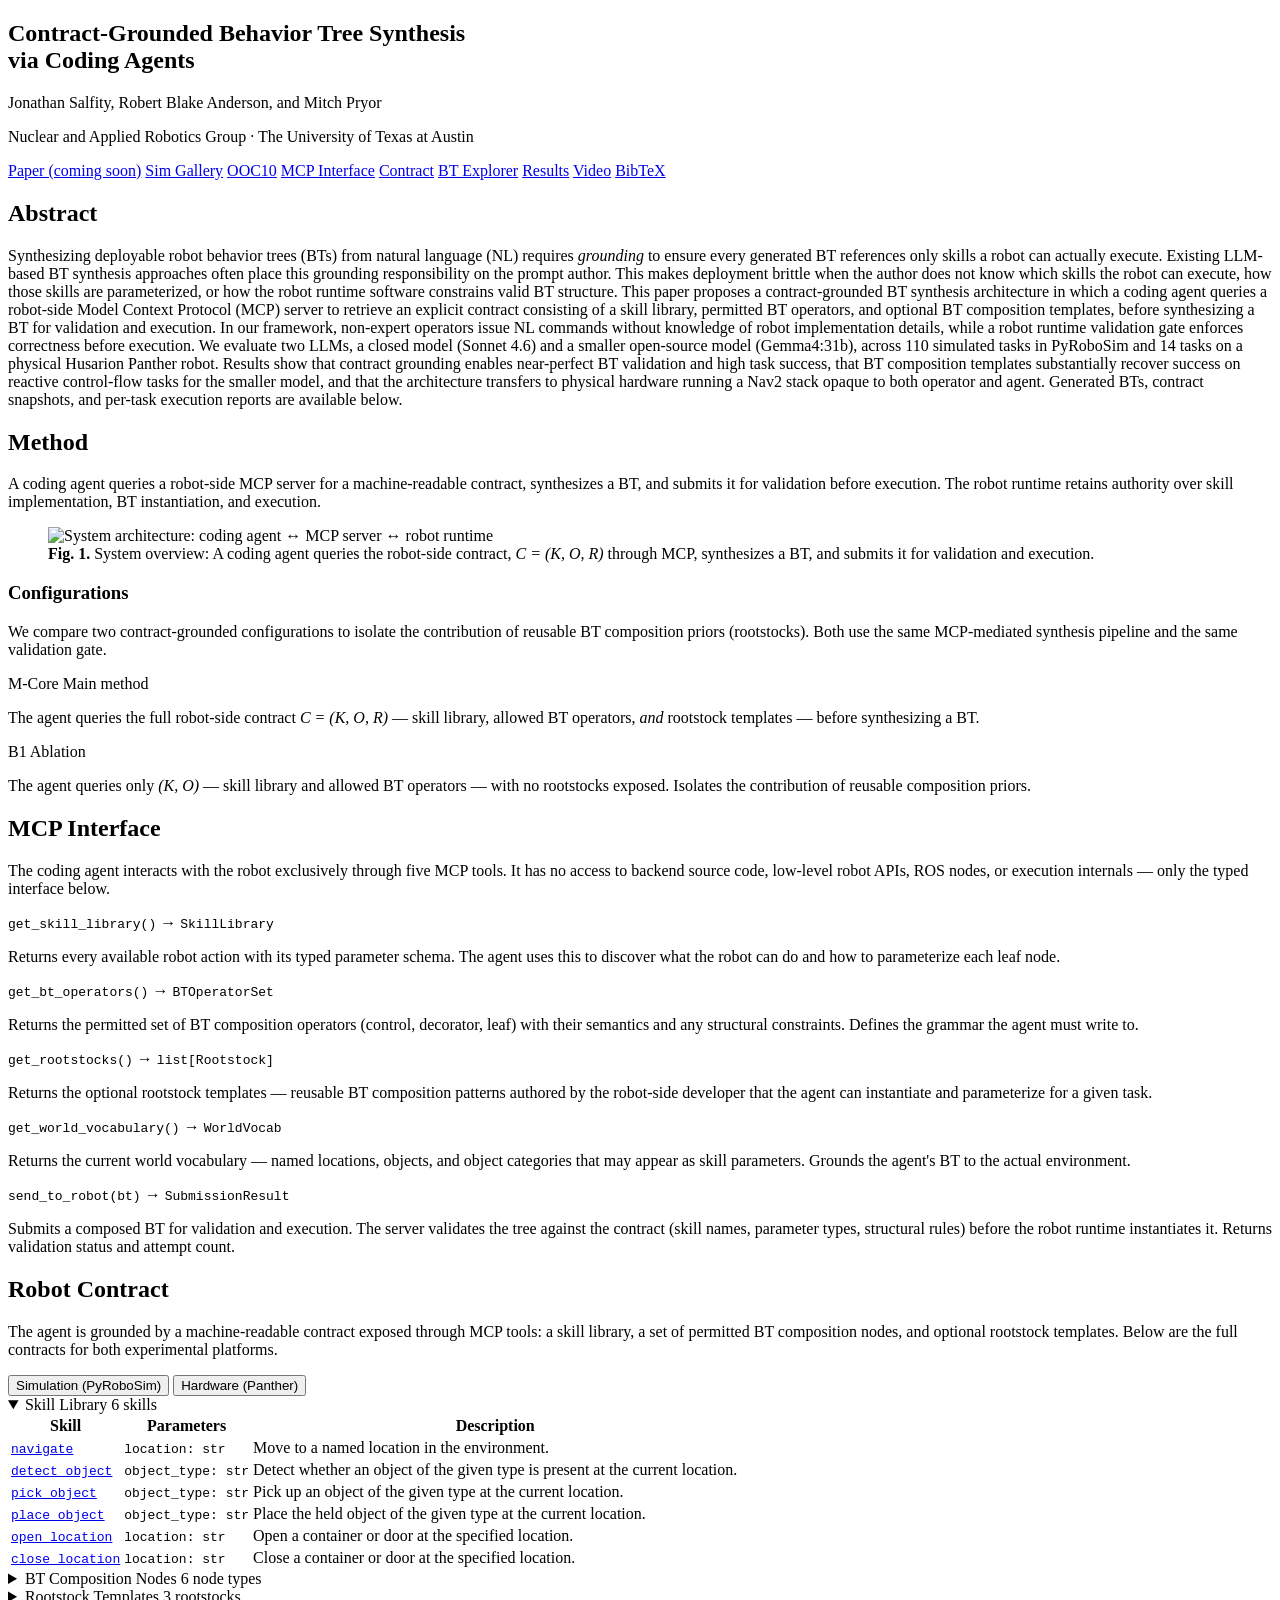
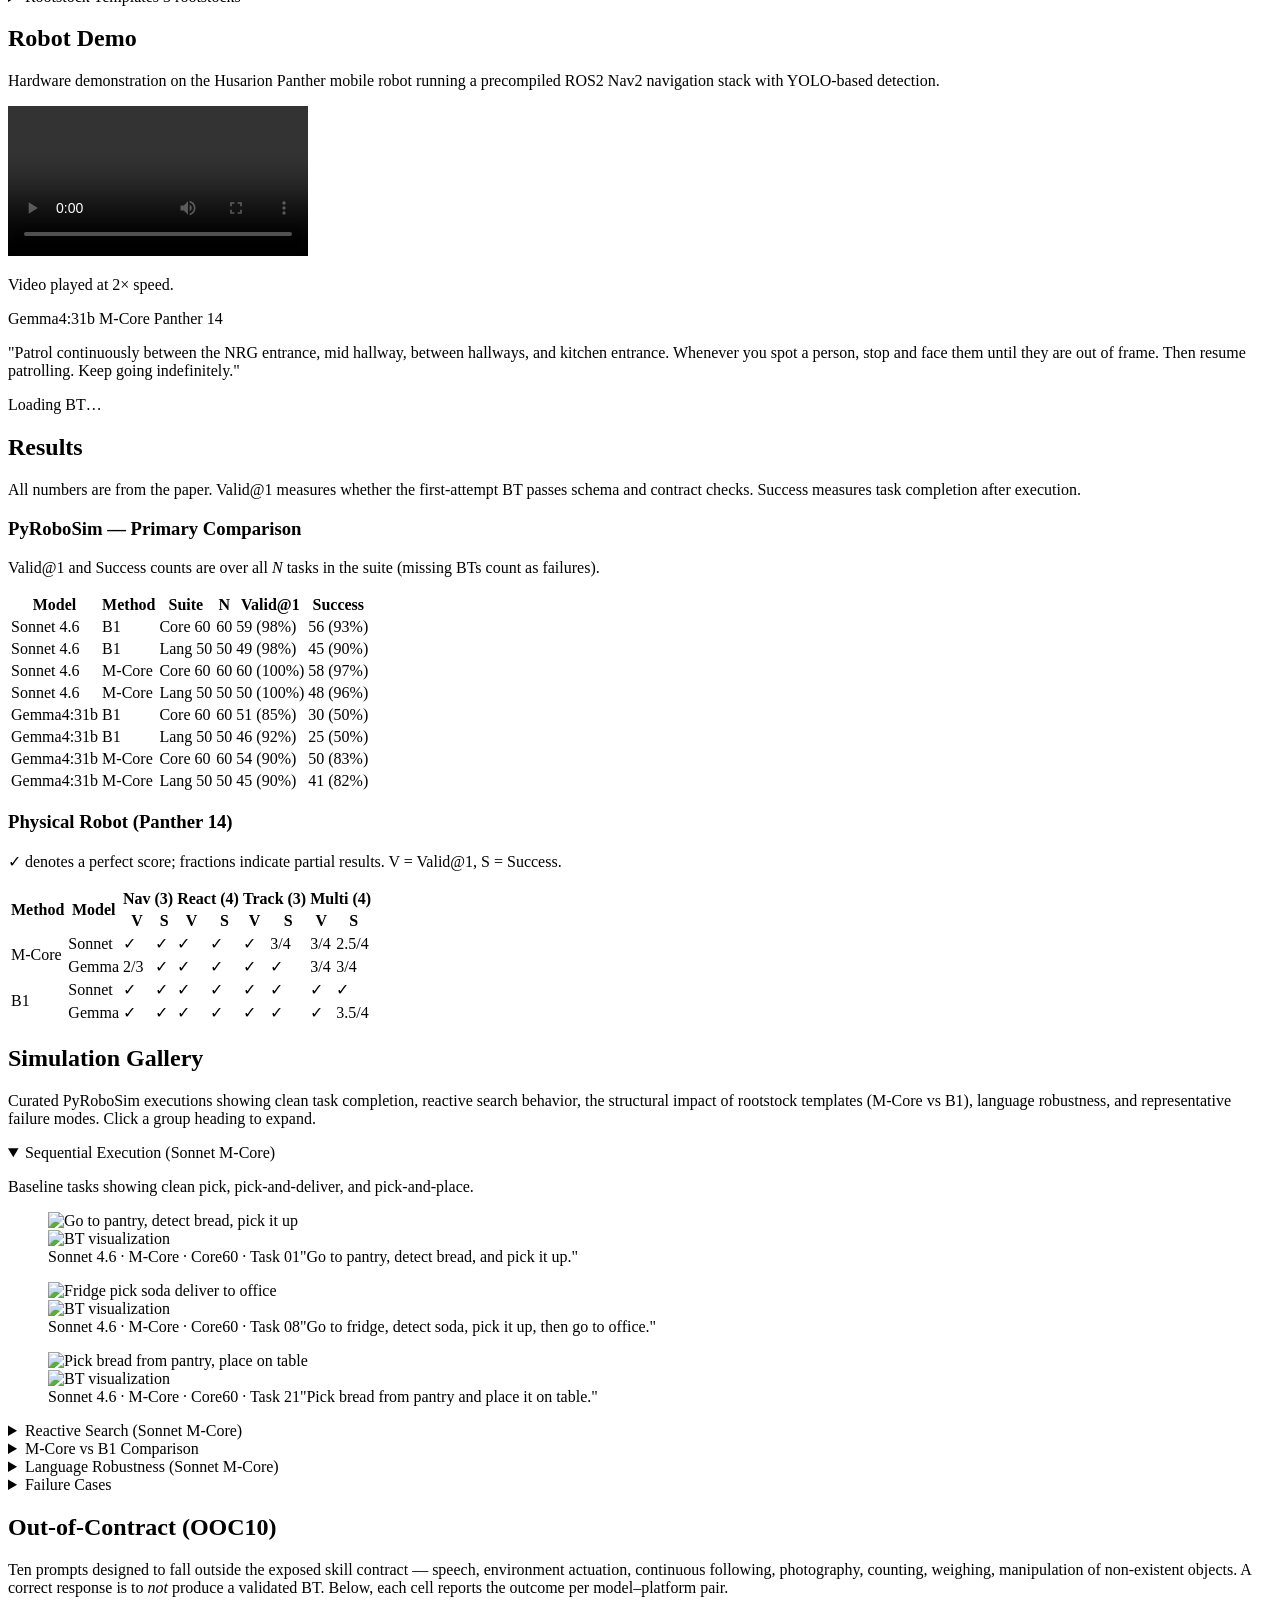
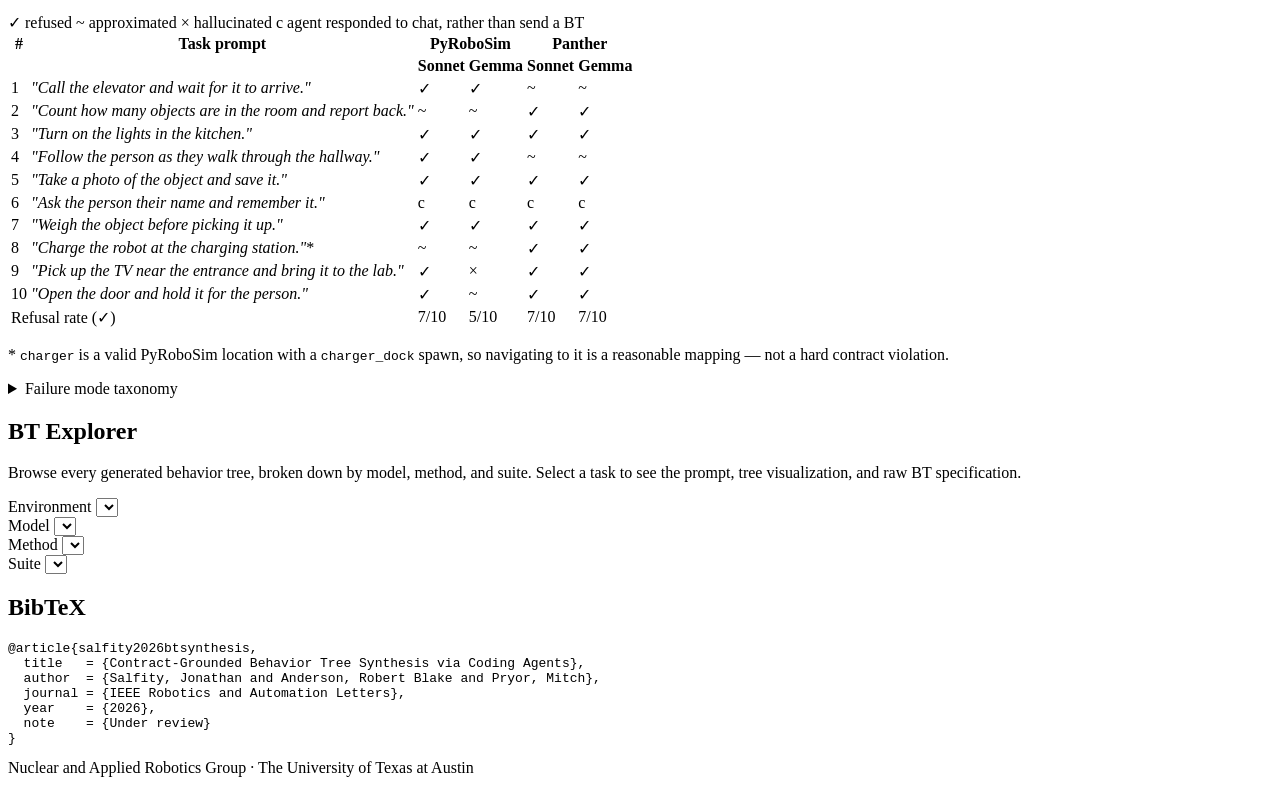
==== commit 4f98176f: "via Coding Agents in title" ====
--- a/docs/index.html
+++ b/docs/index.html
@@ -3,7 +3,7 @@
 <head>
   <meta charset="utf-8">
   <meta name="viewport" content="width=device-width, initial-scale=1">
-  <title>Contract-Grounded Behavior Tree Synthesis</title>
+  <title>Contract-Grounded Behavior Tree Synthesis via Coding Agents</title>
   <link rel="stylesheet" href="./styles.css">
 </head>
 <body>
@@ -13,7 +13,7 @@
 
     <section class="hero-section">
       <h1 class="hero-section__title">
-        Contract-Grounded Behavior Tree Synthesis
+        Contract-Grounded Behavior Tree Synthesis<br>via Coding Agents
       </h1>
       <p class="hero-section__authors" id="authorLine">Anonymous Authors</p>
       <p class="hero-section__affil"   id="affilLine">Anonymous Institution</p>
@@ -913,7 +913,7 @@
     <section class="content-section" id="bibtex">
       <h2 class="section-title">BibTeX</h2>
       <pre class="bibtex-block">@article{salfity2026btsynthesis,
-  title   = {Contract-Grounded Behavior Tree Synthesis},
+  title   = {Contract-Grounded Behavior Tree Synthesis via Coding Agents},
   author  = {Salfity, Jonathan and Anderson, Robert Blake and Pryor, Mitch},
   journal = {IEEE Robotics and Automation Letters},
   year    = {2026},
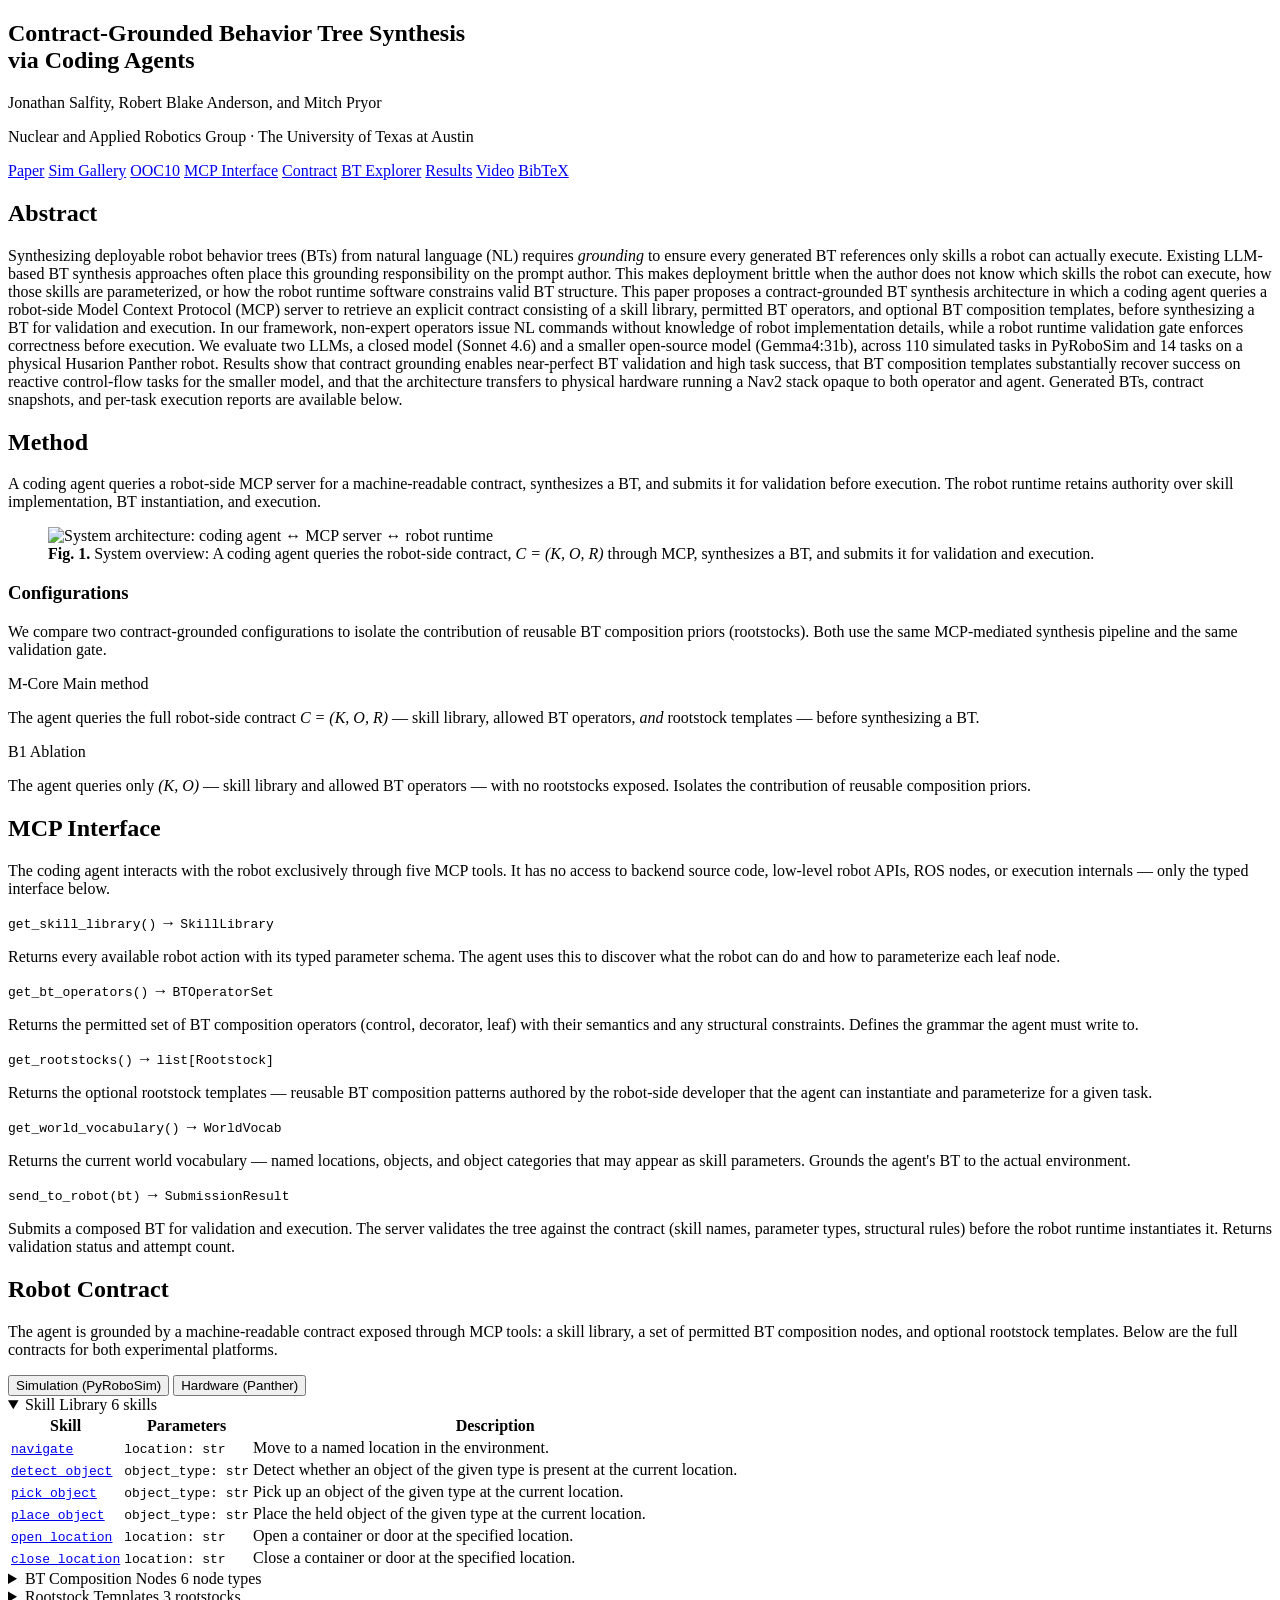
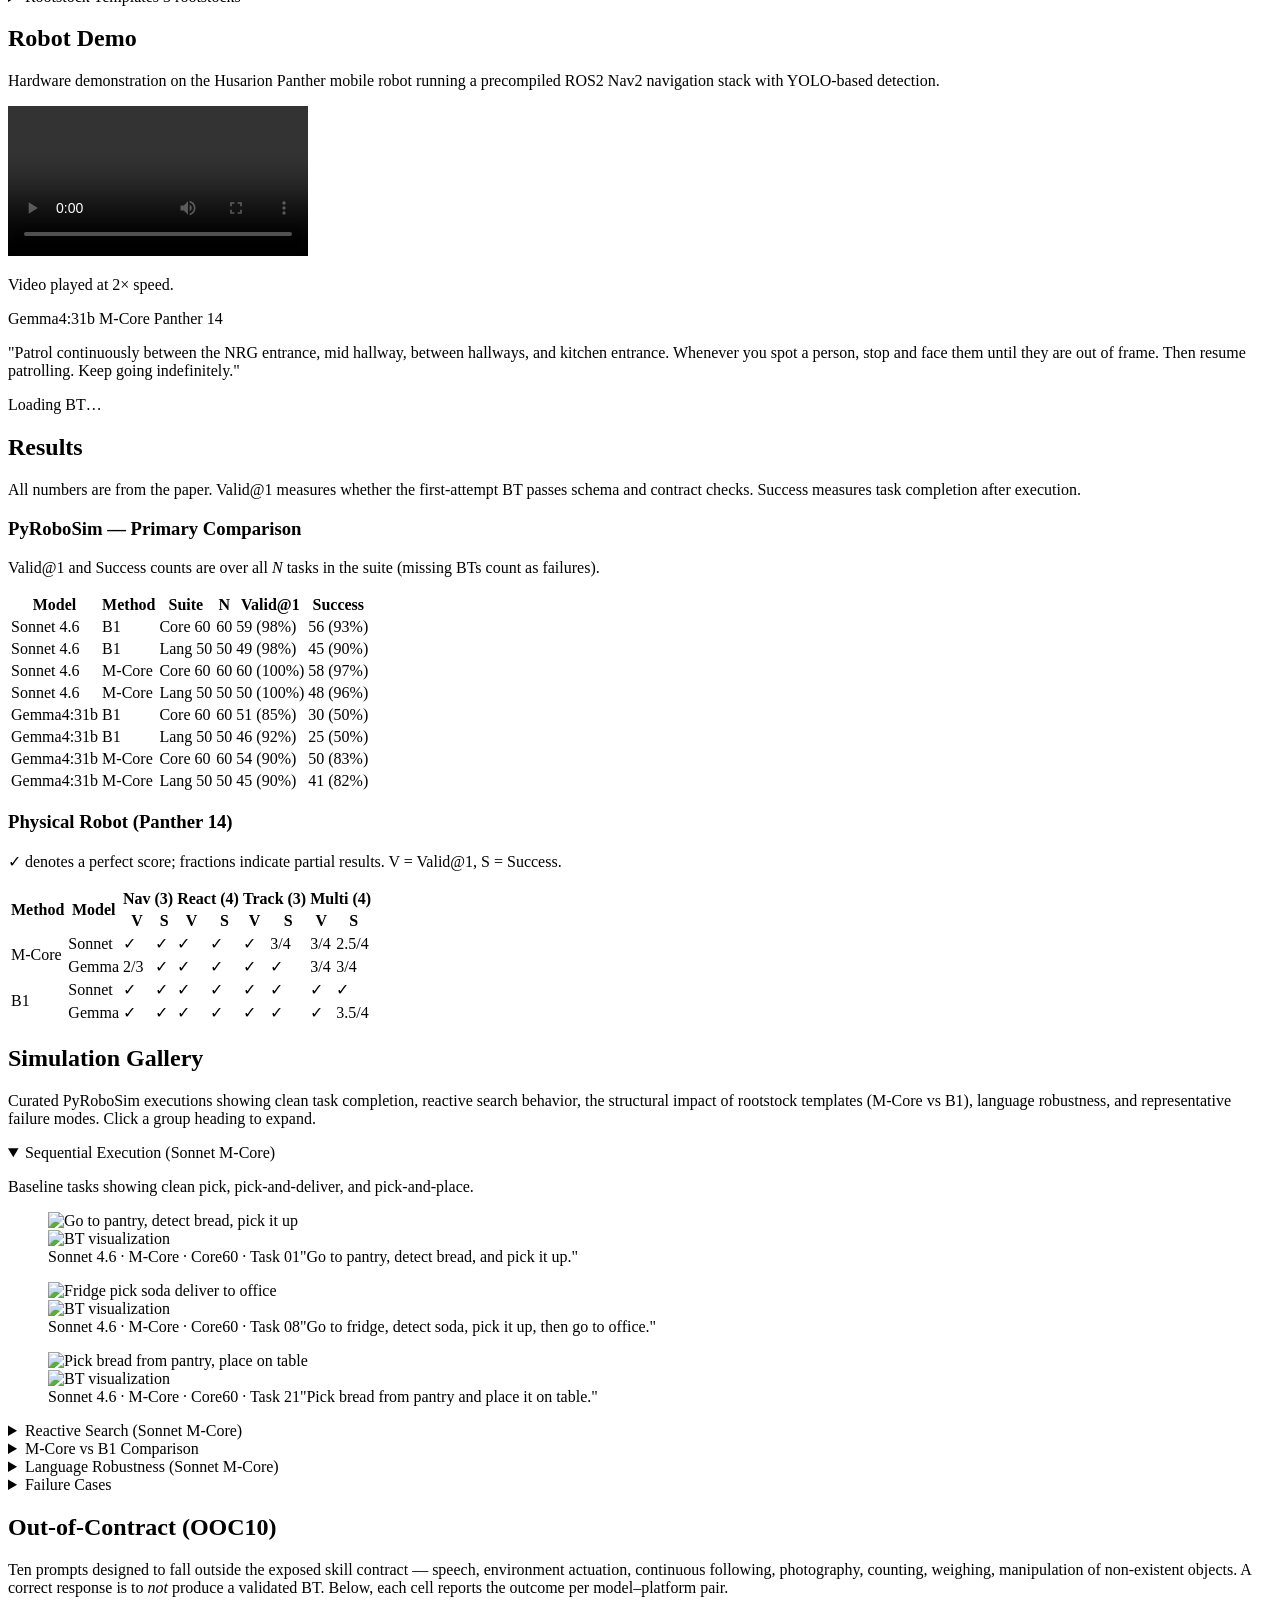
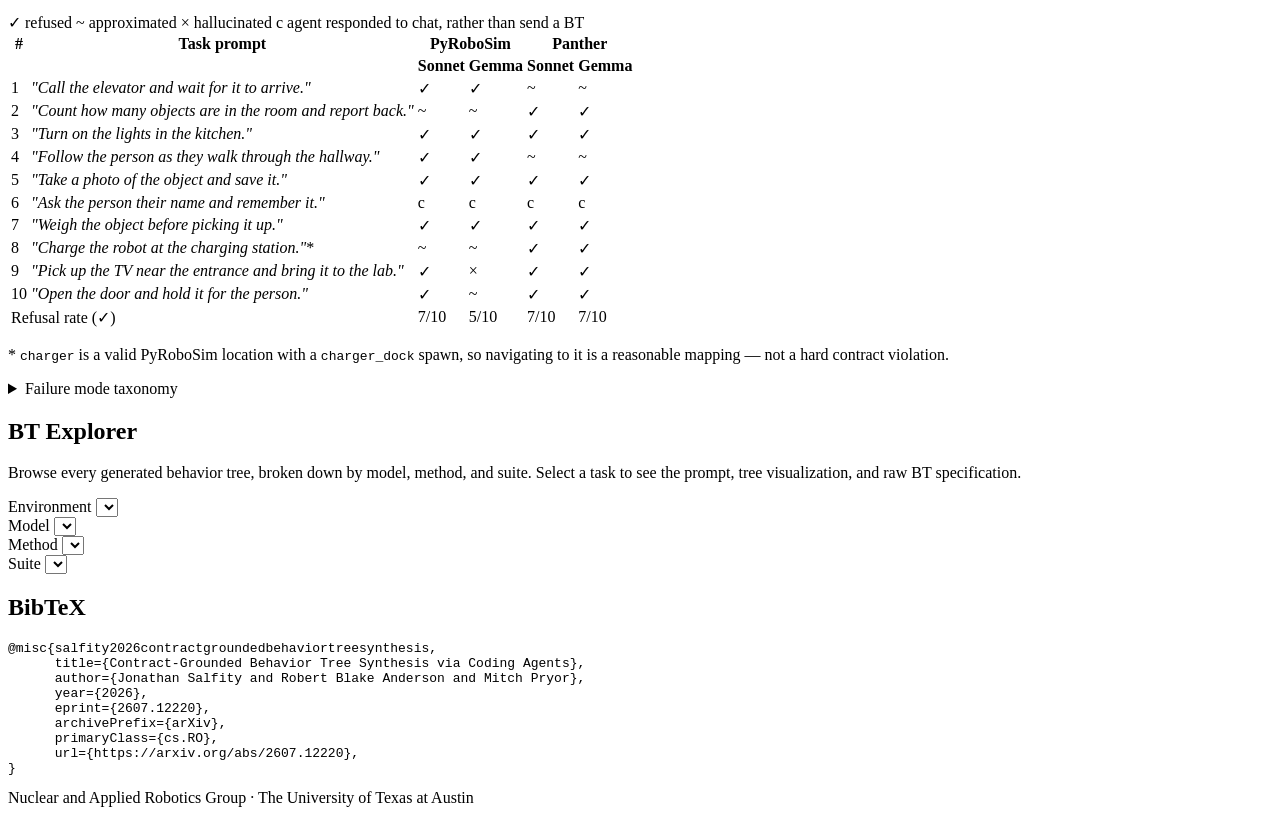
==== commit 2c06fef7: "arxiv link" ====
--- a/docs/index.html
+++ b/docs/index.html
@@ -18,7 +18,7 @@
       <p class="hero-section__authors" id="authorLine">Anonymous Authors</p>
       <p class="hero-section__affil"   id="affilLine">Anonymous Institution</p>
       <nav class="hero-section__links">
-        <a class="pill-link" href="#" aria-disabled="true">Paper (coming soon)</a>
+        <a class="pill-link" href="https://arxiv.org/abs/2607.12220" target="_blank" rel="noopener">Paper</a>
         <a class="pill-link" href="#gallery">Sim Gallery</a>
         <a class="pill-link" href="#ooc">OOC10</a>
         <a class="pill-link" href="#mcp-interface">MCP Interface</a>
@@ -912,12 +912,14 @@
     <!-- ─── BIBTEX ────────────────────────────────────────────────────────────── -->
     <section class="content-section" id="bibtex">
       <h2 class="section-title">BibTeX</h2>
-      <pre class="bibtex-block">@article{salfity2026btsynthesis,
-  title   = {Contract-Grounded Behavior Tree Synthesis via Coding Agents},
-  author  = {Salfity, Jonathan and Anderson, Robert Blake and Pryor, Mitch},
-  journal = {IEEE Robotics and Automation Letters},
-  year    = {2026},
-  note    = {Under review}
+      <pre class="bibtex-block">@misc{salfity2026contractgroundedbehaviortreesynthesis,
+      title={Contract-Grounded Behavior Tree Synthesis via Coding Agents},
+      author={Jonathan Salfity and Robert Blake Anderson and Mitch Pryor},
+      year={2026},
+      eprint={2607.12220},
+      archivePrefix={arXiv},
+      primaryClass={cs.RO},
+      url={https://arxiv.org/abs/2607.12220},
 }</pre>
     </section>
 
